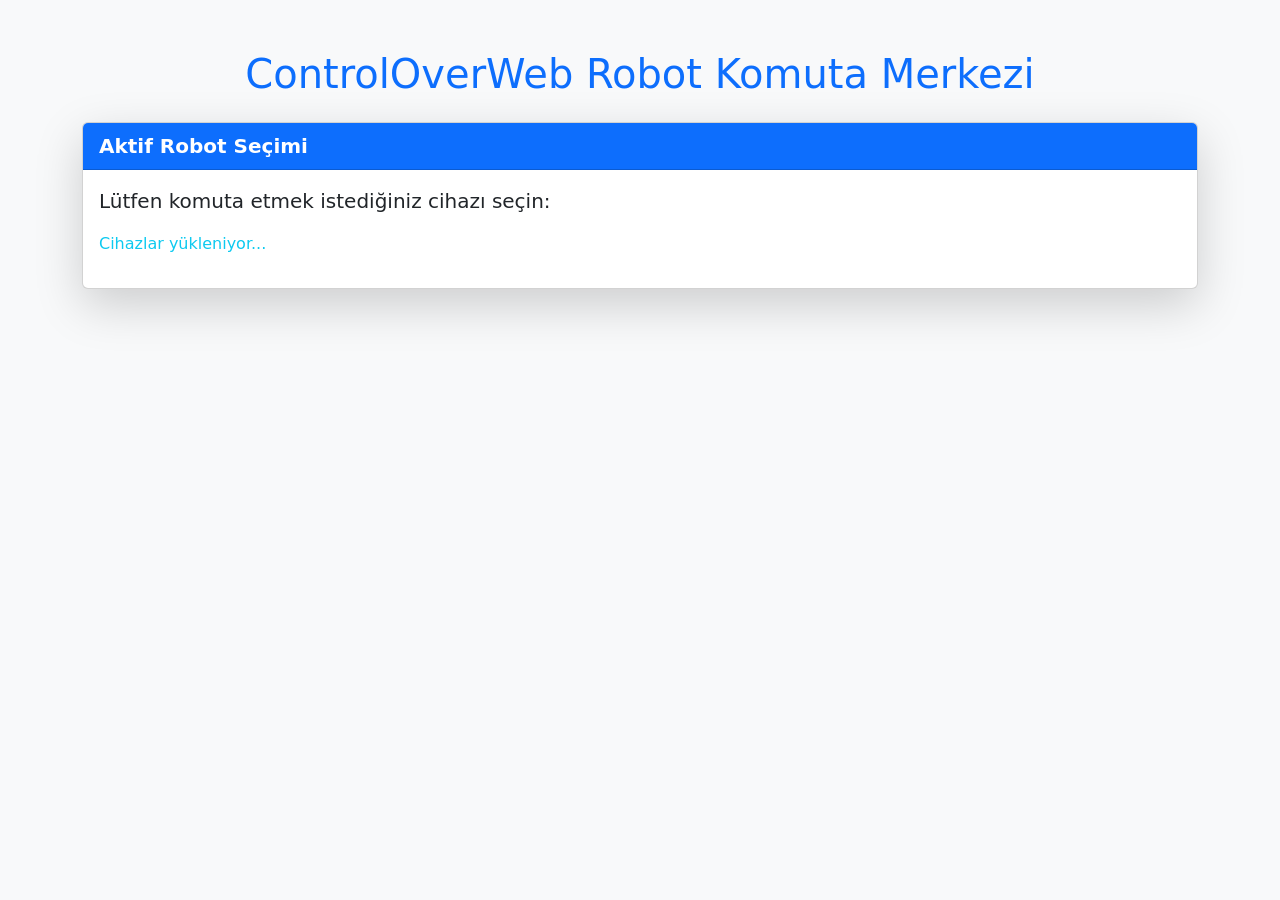
==== wwwroot/index.html @ 669ec44f "Initial commit" ====
﻿<!DOCTYPE html>
<html lang="tr">
<head>
    <meta charset="UTF-8">
    <meta name="viewport" content="width=device-width, initial-scale=1.0">
    <title>ControlOverWeb Komuta Merkezi</title>
    <link href="https://cdn.jsdelivr.net/npm/bootstrap@5.3.3/dist/css/bootstrap.min.css" rel="stylesheet">
    <style>
        body {
            background-color: #f8f9fa;
        }

        #log-console {
            height: 300px;
            overflow-y: scroll;
            background-color: #343a40;
            color: #17e017;
            padding: 10px;
            border-radius: 5px;
            font-family: monospace;
        }

        .container {
            margin-top: 50px;
        }

        .card-header {
            font-size: 1.25rem;
            font-weight: bold;
        }
    </style>
</head>
<body>

    <div class="container">
        <h1 class="text-center mb-4 text-primary">ControlOverWeb Robot Komuta Merkezi</h1>

        <div id="cihaz-secim-ekrani" class="card shadow-lg">
            <div class="card-header bg-primary text-white">Aktif Robot Seçimi</div>
            <div class="card-body">
                <p class="lead">Lütfen komuta etmek istediğiniz cihazı seçin:</p>

                <div id="cihaz-listesi" class="list-group">
                    <p class="text-info">Cihazlar yükleniyor...</p>
                </div>
            </div>
        </div>

        <div id="kontrol-paneli" class="d-none">
            <div class="card shadow-lg mb-4">
                <div class="card-header bg-success text-white">
                    Kontrol Modu Seçimi - Cihaz: <span id="aktif-cihaz-id"></span>
                </div>
                <div class="card-body text-center">
                    <p class="lead">Robotu nasıl kontrol etmek istersiniz?</p>
                    <button id="btn-klavye" class="btn btn-warning btn-lg mx-2">⌨️ Klavye ile Kontrol Et</button>
                    <button id="btn-gamepad" class="btn btn-info btn-lg mx-2">🎮 Gamepad ile Kontrol Et</button>
                    <hr>
                    <button id="btn-geri" class="btn btn-secondary mt-3">Giriş Ekranına Geri Dön</button>
                </div>
            </div>

            <div class="card shadow-lg">
                <div class="card-header bg-dark text-white">İletişim Logu ve Geri Bildirim</div>
                <div class="card-body">
                    <div id="acknowledgement" class="alert alert-success text-center d-none" role="alert">
                        <h2>✓ Komut Kuyruğa Başarıyla Eklendi!</h2>
                    </div>

                    <div id="log-console">
                        [LOG: Uygulama Başlatıldı. Cihaz bekleniyor...]
                    </div>
                </div>
            </div>
        </div>

    </div>

    <script src="https://cdn.jsdelivr.net/npm/bootstrap@5.3.3/dist/js/bootstrap.bundle.min.js"></script>

    <script src="app.js"></script>
</body>
</html>
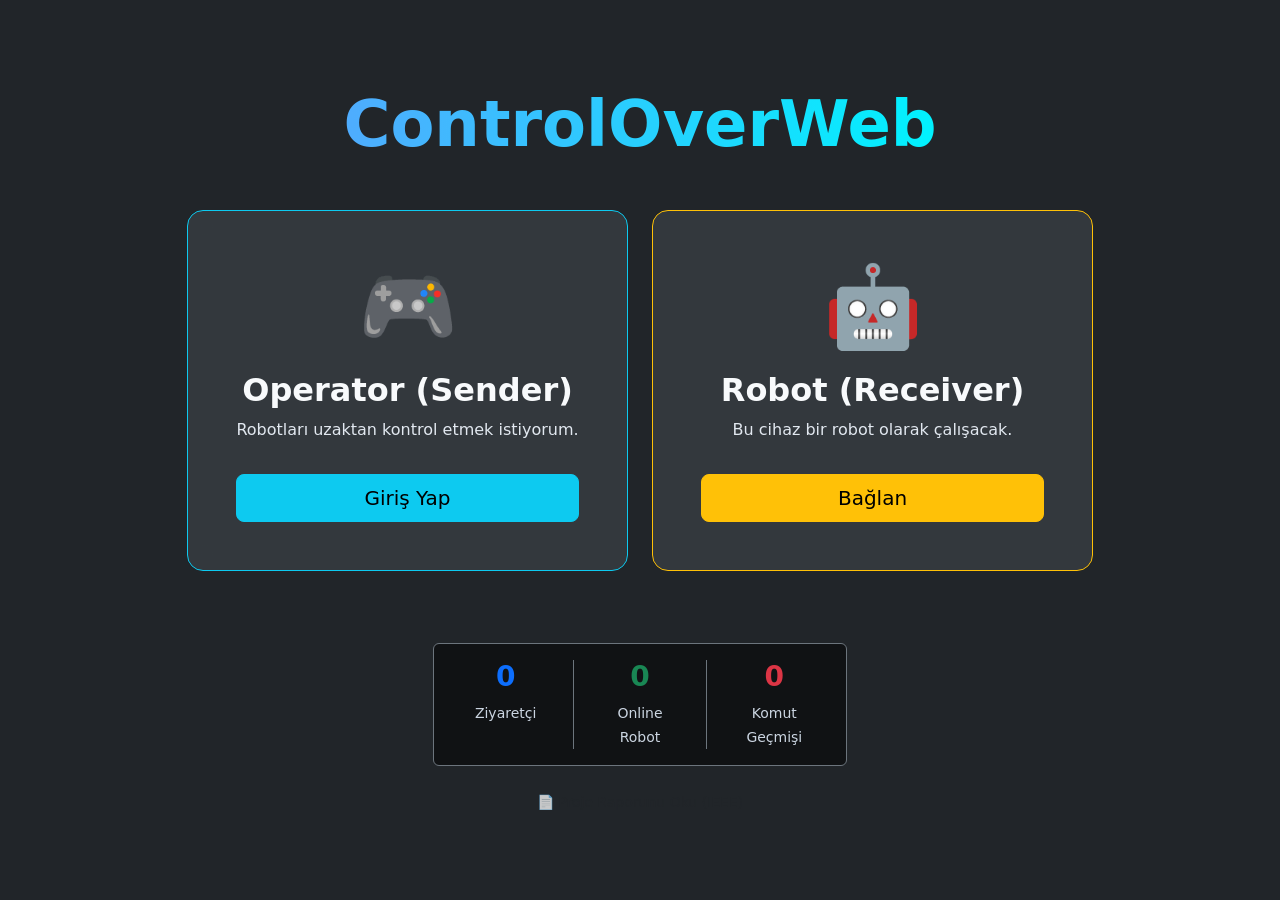
==== commit d6ad334b: "Proje raporu güncellendi, yorumlar checkpoint tarzı yapıldı, Pi kodu eklendi ve Spy Mode aktif edild" ====
--- a/wwwroot/index.html
+++ b/wwwroot/index.html
@@ -3,81 +3,87 @@
 <head>
     <meta charset="UTF-8">
     <meta name="viewport" content="width=device-width, initial-scale=1.0">
-    <title>ControlOverWeb Komuta Merkezi</title>
+    <title>ControlOverWeb</title>
     <link href="https://cdn.jsdelivr.net/npm/bootstrap@5.3.3/dist/css/bootstrap.min.css" rel="stylesheet">
-    <style>
-        body {
-            background-color: #f8f9fa;
-        }
+    <link href="css/style.css" rel="stylesheet">
+</head>
+<body class="bg-dark text-white">
 
-        #log-console {
-            height: 300px;
-            overflow-y: scroll;
-            background-color: #343a40;
-            color: #17e017;
-            padding: 10px;
-            border-radius: 5px;
-            font-family: monospace;
-        }
-
-        .container {
-            margin-top: 50px;
-        }
-
-        .card-header {
-            font-size: 1.25rem;
-            font-weight: bold;
-        }
-    </style>
-</head>
-<body>
-
-    <div class="container">
-        <h1 class="text-center mb-4 text-primary">ControlOverWeb Robot Komuta Merkezi</h1>
-
-        <div id="cihaz-secim-ekrani" class="card shadow-lg">
-            <div class="card-header bg-primary text-white">Aktif Robot Seçimi</div>
-            <div class="card-body">
-                <p class="lead">Lütfen komuta etmek istediğiniz cihazı seçin:</p>
-
-                <div id="cihaz-listesi" class="list-group">
-                    <p class="text-info">Cihazlar yükleniyor...</p>
-                </div>
-            </div>
-        </div>
-
-        <div id="kontrol-paneli" class="d-none">
-            <div class="card shadow-lg mb-4">
-                <div class="card-header bg-success text-white">
-                    Kontrol Modu Seçimi - Cihaz: <span id="aktif-cihaz-id"></span>
-                </div>
-                <div class="card-body text-center">
-                    <p class="lead">Robotu nasıl kontrol etmek istersiniz?</p>
-                    <button id="btn-klavye" class="btn btn-warning btn-lg mx-2">⌨️ Klavye ile Kontrol Et</button>
-                    <button id="btn-gamepad" class="btn btn-info btn-lg mx-2">🎮 Gamepad ile Kontrol Et</button>
-                    <hr>
-                    <button id="btn-geri" class="btn btn-secondary mt-3">Giriş Ekranına Geri Dön</button>
+    <div class="container d-flex flex-column align-items-center justify-content-center min-vh-100">
+        
+        <h1 class="display-3 fw-bold mb-5 text-gradient">ControlOverWeb</h1>
+        
+        <div class="row w-100 justify-content-center text-center">
+            <!-- Operator Card -->
+            <div class="col-md-5 mb-4">
+                <div class="card h-100 bg-secondary bg-opacity-25 border-info hover-scale">
+                    <div class="card-body p-5">
+                        <div class="display-1 mb-3">🎮</div>
+                        <h2 class="card-title">Operator (Sender)</h2>
+                        <p class="card-text text-muted">Robotları uzaktan kontrol etmek istiyorum.</p>
+                        <a href="sender.html" class="btn btn-info btn-lg w-100 mt-3">Giriş Yap</a>
+                    </div>
                 </div>
             </div>
 
-            <div class="card shadow-lg">
-                <div class="card-header bg-dark text-white">İletişim Logu ve Geri Bildirim</div>
-                <div class="card-body">
-                    <div id="acknowledgement" class="alert alert-success text-center d-none" role="alert">
-                        <h2>✓ Komut Kuyruğa Başarıyla Eklendi!</h2>
-                    </div>
-
-                    <div id="log-console">
-                        [LOG: Uygulama Başlatıldı. Cihaz bekleniyor...]
+            <!-- Robot Card -->
+            <div class="col-md-5 mb-4">
+                <div class="card h-100 bg-secondary bg-opacity-25 border-warning hover-scale">
+                    <div class="card-body p-5">
+                        <div class="display-1 mb-3">🤖</div>
+                        <h2 class="card-title">Robot (Receiver)</h2>
+                        <p class="card-text text-muted">Bu cihaz bir robot olarak çalışacak.</p>
+                        <a href="receiver.html" class="btn btn-warning btn-lg w-100 mt-3">Bağlan</a>
                     </div>
                 </div>
             </div>
         </div>
 
+        <!-- Stats -->
+        <div class="mt-5 p-3 rounded bg-black bg-opacity-50 border border-secondary text-center">
+            <div class="row g-4">
+                <div class="col-4 px-4">
+                    <h3 id="stat-visitor" class="fw-bold text-primary">0</h3>
+                    <small>Ziyaretçi</small>
+                </div>
+                <div class="col-4 px-4 border-start border-end border-secondary">
+                    <h3 id="stat-robots" class="fw-bold text-success">0</h3>
+                    <small>Online Robot</small>
+                </div>
+                <div class="col-4 px-4">
+                    <h3 id="stat-commands" class="fw-bold text-danger">0</h3>
+                    <small>Komut Geçmişi</small>
+                </div>
+            </div>
+        </div>
+
+        <div class="mt-4">
+            <a href="PROJE_RAPORU.md" class="text-muted text-decoration-none"><small>📄 Proje Raporunu Oku (IEEE)</small></a>
+        </div>
     </div>
 
-    <script src="https://cdn.jsdelivr.net/npm/bootstrap@5.3.3/dist/js/bootstrap.bundle.min.js"></script>
-
-    <script src="app.js"></script>
+    <script>
+        // Load stats
+        fetch('/api/stats')
+            .then(r => r.json())
+            .then(data => {
+                document.getElementById('stat-visitor').innerText = data.visitorCount;
+                document.getElementById('stat-commands').innerText = data.totalCommandsSent;
+                document.getElementById('stat-robots').innerText = data.onlineRobots;
+            });
+        
+        // Record visit
+        fetch('/api/stats/visit', { method: 'POST' });
+    </script>
+    
+    <style>
+        .hover-scale { transition: transform 0.2s; }
+        .hover-scale:hover { transform: scale(1.02); }
+        .text-gradient {
+            background: linear-gradient(to right, #4facfe 0%, #00f2fe 100%);
+            -webkit-background-clip: text;
+            -webkit-text-fill-color: transparent;
+        }
+    </style>
 </body>
 </html>
--- a/wwwroot/css/style.css
+++ b/wwwroot/css/style.css
@@ -0,0 +1,109 @@
+body {
+    background-color: #0f172a;
+    font-family: 'Inter', system-ui, -apple-system, sans-serif;
+    color: #e2e8f0;
+}
+
+/* GLOBAL TEXT FIXES - Force high contrast */
+h1,
+h2,
+h3,
+h4,
+h5,
+h6,
+.card-title,
+.card-header {
+    color: #f1f5f9 !important;
+}
+
+p,
+span,
+div,
+li,
+td,
+th,
+label {
+    color: #cbd5e1;
+    /* Light grey */
+}
+
+/* Card Specifics */
+.card {
+    background: rgba(15, 23, 42, 0.85);
+    /* Darker background */
+    backdrop-filter: blur(12px);
+    border: 1px solid rgba(148, 163, 184, 0.2);
+    /* Lighter border */
+    border-radius: 1rem;
+}
+
+/* Force text colors in cards */
+.card-title,
+.card h5 {
+    color: #f8fafc !important;
+    /* Very bright white-blue */
+    font-weight: 600;
+}
+
+.card-text,
+.card p {
+    color: #e2e8f0 !important;
+    /* Bright grey */
+}
+
+/* Badges should keep their own text color or be white */
+.badge {
+    color: #fff !important;
+}
+
+/* Input Fields */
+input.form-control,
+select.form-select {
+    background-color: #1e293b !important;
+    border: 1px solid #475569 !important;
+    color: #fff !important;
+}
+
+input.form-control::placeholder {
+    color: #64748b !important;
+}
+
+/* Log Container */
+.log-container {
+    background: #000;
+    border: 1px solid #333;
+    color: #0f0;
+    /* Matrix green for real logs ;) */
+    font-family: 'Consolas', monospace;
+    font-size: 0.9rem;
+    padding: 10px;
+    height: 150px;
+    overflow-y: auto;
+    border-radius: 5px;
+}
+
+.log-entry {
+    margin: 0;
+    padding: 2px 0;
+    border-bottom: 1px solid #111;
+}
+
+/* Sender/Receiver Theme Differences */
+.theme-sender .card {
+    border-color: rgba(14, 165, 233, 0.3);
+    /* Blueish */
+    box-shadow: 0 0 15px rgba(14, 165, 233, 0.1);
+}
+
+.theme-receiver .card {
+    border-color: rgba(245, 158, 11, 0.3);
+    /* Orangeish */
+    box-shadow: 0 0 15px rgba(245, 158, 11, 0.1);
+}
+
+canvas {
+    border-radius: 50%;
+    background: radial-gradient(circle, #222 0%, #000 100%);
+    box-shadow: 0 0 20px rgba(0, 0, 0, 0.5);
+    border: 2px solid #333;
+}
